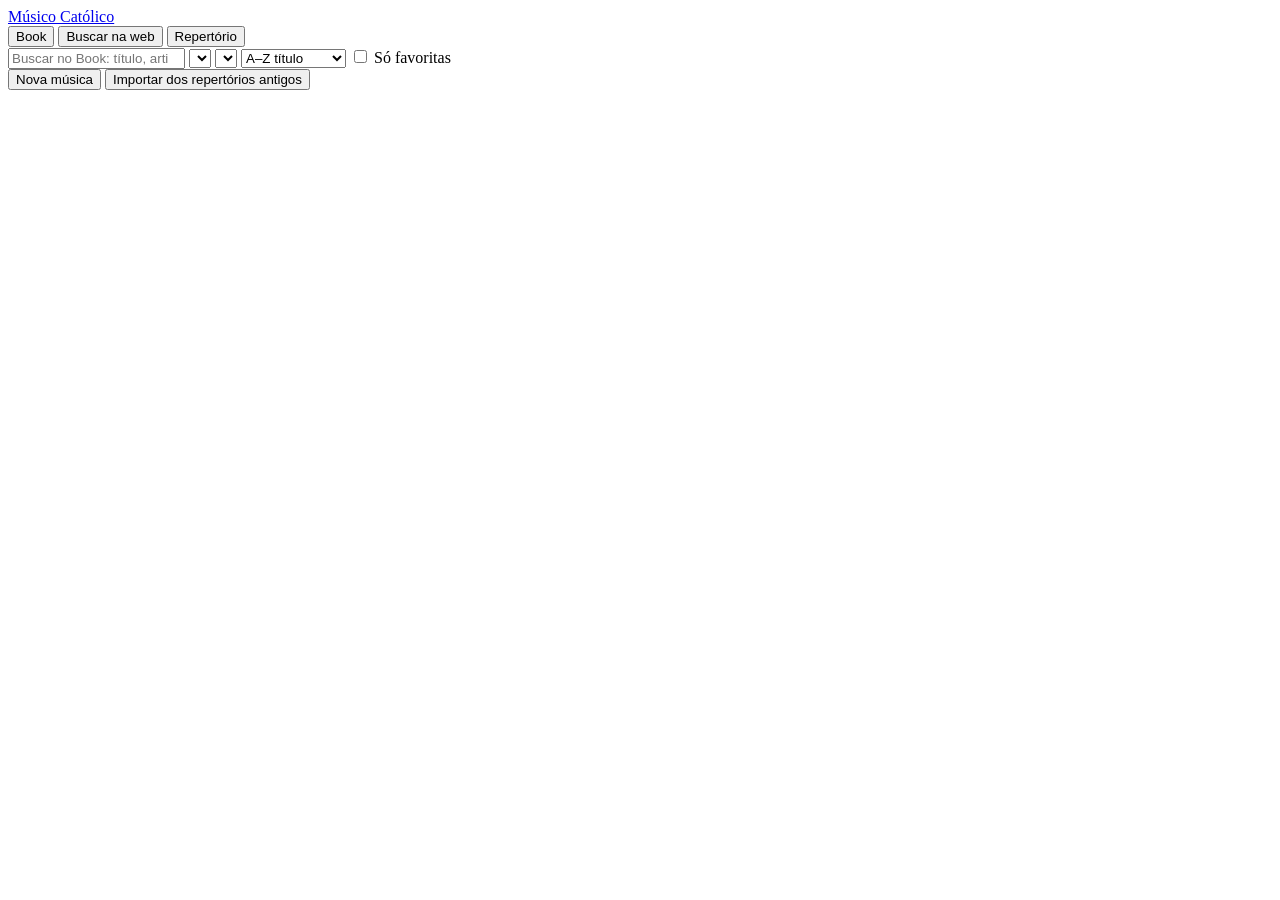
==== docs/book.html @ 033cd69f "Mover book.html para docs/" ====
<!doctype html>
<html lang="pt-BR">
<head>
<meta charset="utf-8">
<meta name="viewport" content="width=device-width, initial-scale=1">
<title>Book — Músico Católico</title>
<link rel="preconnect" href="https://fonts.googleapis.com">
<link href="https://fonts.googleapis.com/css2?family=Montserrat:wght@400;600;700&display=swap" rel="stylesheet">
<link rel="stylesheet" href="css/book.css">
<script src="vendor/jspdf.umd.min.js"></script>
<script src="vendor/docx.umd.js"></script>
<script src="vendor/exceljs.min.js"></script>
<script src="js/transpor.js"></script>
<script src="js/exportar.js"></script>
<script src="js/nuvem.js"></script>
<script src="js/palco.js"></script>
<script src="js/book.js"></script>
</head>
<body>
<header class="topo">
  <a class="marca" href="./">Músico Católico</a>
  <nav class="abas" aria-label="Book">
    <button class="aba ativa" data-aba="book">Book</button>
    <button class="aba" data-aba="web">Buscar na web</button>
    <button class="aba" data-aba="rep">Repertório</button>
  </nav>
  <span id="status" class="status" role="status"></span>
</header>
<div id="aviso" class="toast" role="status" hidden></div>

<main>
  <!-- BOOK -->
  <section id="p-book" class="painel">
    <div class="barra">
      <input id="f-q" type="search" placeholder="Buscar no Book: título, artista ou tag" aria-label="Buscar no Book">
      <select id="f-parte" aria-label="Parte"></select>
      <select id="f-tag" aria-label="Tag"></select>
      <select id="f-ordem" aria-label="Ordenar"><option value="titulo">A–Z título</option><option value="artista">A–Z artista</option><option value="recente">Mais recentes</option></select>
      <label class="chk"><input id="f-fav" type="checkbox"> Só favoritas</label>
    </div>
    <div class="barra">
      <button id="b-nova" class="primario">Nova música</button>
      <button id="b-importar">Importar dos repertórios antigos</button>
      <span id="book-n" class="n"></span>
    </div>
    <ul id="book-lista" class="lista"></ul>
  </section>

  <!-- BUSCA NA WEB -->
  <section id="p-web" class="painel" hidden>
    <div class="barra">
      <input id="w-q" type="search" placeholder="Nome da música, artista ou link da cifra" aria-label="Buscar na web">
      <button id="w-buscar" class="primario">Buscar</button>
    </div>
    <p class="dica">Procura primeiro nas cifras já guardadas na nuvem e depois nos sites (Músicas para Missa, Cifras.com.br, Banana Cifras e web).</p>
    <ul id="w-res" class="lista"></ul>
    <div id="w-prev" class="previa" hidden>
      <h3></h3><pre></pre>
      <div class="barra"><button id="w-salvar" class="primario">Salvar no Book</button><button id="w-salvar-rep">Salvar e adicionar ao repertório</button></div>
    </div>
  </section>

  <!-- REPERTÓRIO -->
  <section id="p-rep" class="painel" hidden>
    <div class="barra">
      <select id="r-sel" aria-label="Repertório"></select>
      <button id="r-novo" class="primario">Novo</button>
      <button id="r-renomear">Renomear</button>
      <button id="r-copiar">Duplicar</button>
      <button id="r-excluir" class="perigo">Excluir</button>
    </div>
    <p id="r-vazio" class="dica" hidden>Nenhum repertório aberto. Clique em <b>Novo</b>.</p>
    <div id="r-corpo">
      <div class="barra">
        <label>Tipo <select id="r-tipo"><option>Missa</option><option>Grupo de Oração</option><option>Encontro</option></select></label>
        <button id="r-organizar">Organizar na ordem das partes</button>
        <span id="r-n" class="n"></span>
      </div>
      <ul id="r-lista" class="lista rep"></ul>
      <fieldset class="exportar">
        <legend>Exportar e imprimir</legend>
        <label>Colunas <select id="x-col"><option value="1">1</option><option value="2">2</option></select></label>
        <label>Fonte <select id="x-tam"><option value="">Auto</option><option>8</option><option>9</option><option>10</option><option>11</option><option>12</option><option>14</option></select></label>
        <button data-x="pdf" class="primario">PDF</button>
        <button data-x="docx">Word</button>
        <button data-x="txt">Texto</button>
        <button data-x="xlsx">Excel</button>
        <button data-x="wpp">Copiar p/ WhatsApp</button>
        <button id="x-imprimir">Imprimir</button>
        <button id="x-palco" class="palco">Modo palco</button>
      </fieldset>
    </div>
  </section>
</main>

<dialog id="editor">
  <form method="dialog" onsubmit="return false">
    <h2>Música</h2>
    <label>Título <input id="e-titulo" required></label>
    <label>Artista <input id="e-artista"></label>
    <label>Link da cifra <input id="e-url" type="url"></label>
    <label>Tags (separe por vírgula) <input id="e-tags" placeholder="advento, mariana, rápida"></label>
    <fieldset><legend>Partes onde costuma entrar</legend><div id="e-partes" class="partes"></div></fieldset>
    <label>Cifra (acordes na linha acima da letra)
      <textarea id="e-cifra" rows="14" spellcheck="false"></textarea></label>
    <div class="barra">
      <button id="e-salvar" class="primario">Salvar</button>
      <button id="e-palco">Ver no palco</button>
      <button id="e-cancelar">Cancelar</button>
      <button id="e-excluir" class="perigo">Excluir</button>
    </div>
  </form>
</dialog>

<div id="area-impressao" aria-hidden="true"></div>
</body>
</html>
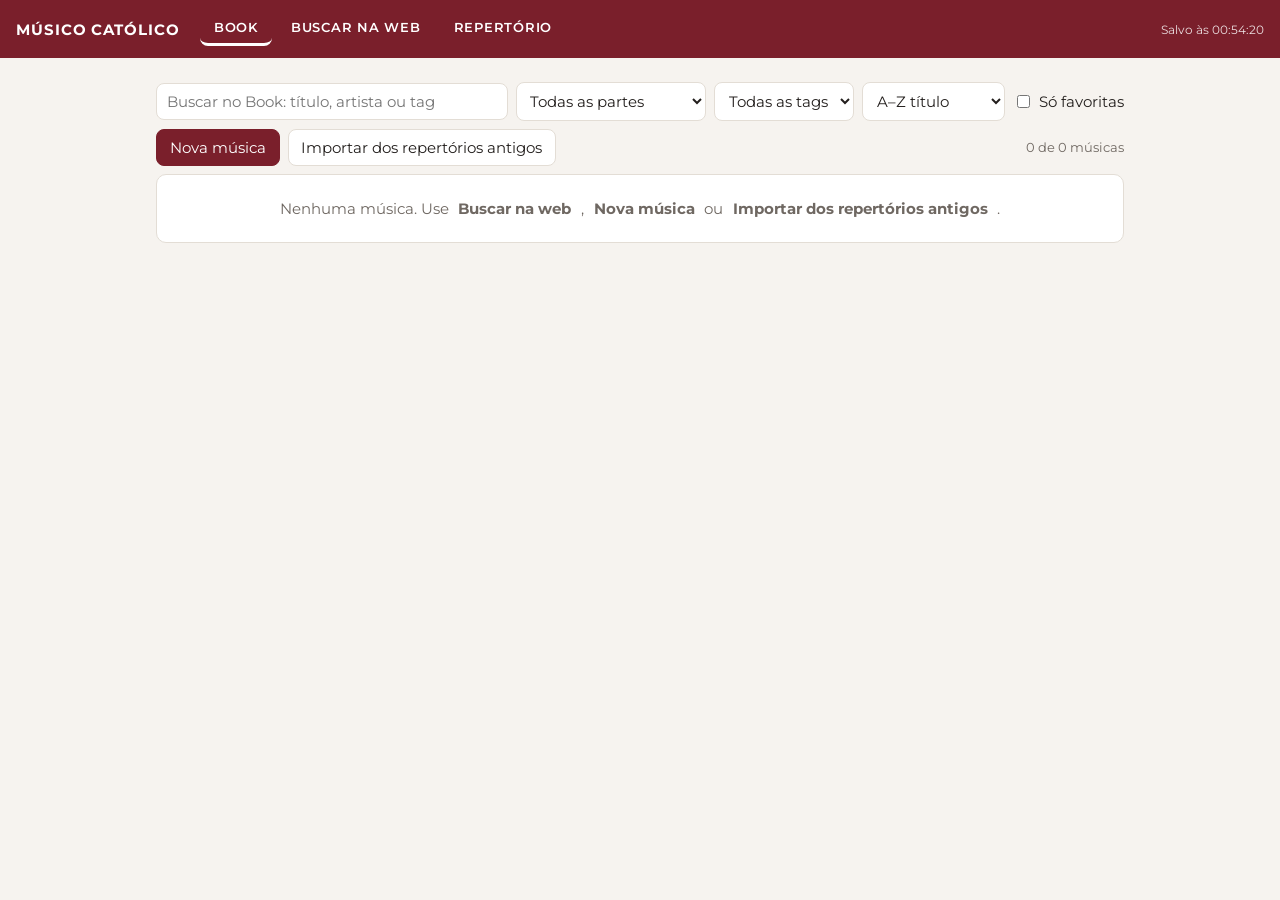
==== commit d4842497: "Add layout.js script to book.html Added a script tag for layout.js to the book.html file." ====
--- a/docs/book.html
+++ b/docs/book.html
@@ -10,6 +10,7 @@
 <script src="vendor/jspdf.umd.min.js"></script>
 <script src="vendor/docx.umd.js"></script>
 <script src="vendor/exceljs.min.js"></script>
+<script src="js/layout.js"></script>
 <script src="js/transpor.js"></script>
 <script src="js/exportar.js"></script>
 <script src="js/nuvem.js"></script>
--- a/docs/css/book.css
+++ b/docs/css/book.css
@@ -0,0 +1,69 @@
+:root{--vinho:#7a1f2b;--vinho2:#5c1620;--fundo:#f6f3ef;--card:#fff;--linha:#e3ddd5;--txt:#231f1d;--mudo:#6f6862}
+*{box-sizing:border-box}
+body{margin:0;font-family:Montserrat,system-ui,sans-serif;background:var(--fundo);color:var(--txt);font-size:15px}
+.topo{display:flex;flex-wrap:wrap;gap:.5rem 1.25rem;align-items:center;padding:.75rem 1rem;background:var(--vinho);color:#fff;position:sticky;top:0;z-index:5}
+.marca{color:#fff;text-decoration:none;font-weight:700;text-transform:uppercase;letter-spacing:.06em}
+.abas{display:flex;gap:.25rem;flex:1}
+.aba{background:transparent;border:0;color:#fff;padding:.5rem .9rem;font:600 .8rem Montserrat;text-transform:uppercase;letter-spacing:.06em;cursor:pointer;border-bottom:3px solid transparent}
+.aba.ativa{border-color:#fff}
+.status{font-size:.75rem;opacity:.85}
+.toast{position:fixed;left:50%;bottom:1.25rem;transform:translateX(-50%);background:#222;color:#fff;padding:.6rem 1rem;border-radius:8px;z-index:20;max-width:90vw}
+main{max-width:1000px;margin:0 auto;padding:1rem}
+.barra{display:flex;flex-wrap:wrap;gap:.5rem;align-items:center;margin:.5rem 0}
+.barra input[type=search]{flex:1 1 220px}
+input,select,textarea,button{font:inherit}
+input,select,textarea{padding:.5rem .6rem;border:1px solid var(--linha);border-radius:8px;background:#fff;color:inherit}
+button{padding:.5rem .8rem;border:1px solid var(--linha);border-radius:8px;background:#fff;cursor:pointer;color:inherit}
+button:hover:not(:disabled){border-color:var(--vinho)}
+button:disabled{opacity:.45;cursor:not-allowed}
+.primario{background:var(--vinho);color:#fff;border-color:var(--vinho)}
+.primario:hover:not(:disabled){background:var(--vinho2)}
+.perigo{color:#a11}
+.palco{background:#111;color:#fff;border-color:#111}
+.chk{display:flex;gap:.35rem;align-items:center}
+.n{margin-left:auto;color:var(--mudo);font-size:.8rem}
+.dica{color:var(--mudo);font-size:.85rem}
+.lista{list-style:none;margin:.5rem 0;padding:0;display:grid;gap:.5rem}
+.lista li{display:flex;gap:.6rem;align-items:center;background:var(--card);border:1px solid var(--linha);border-radius:10px;padding:.6rem .75rem}
+.lista li.vazio{justify-content:center;color:var(--mudo);padding:1.5rem}
+.info{flex:1;display:flex;flex-direction:column;min-width:0;cursor:pointer}
+.info span,.info small{color:var(--mudo);font-size:.8rem}
+.fav{border:0;background:none;font-size:1.3rem;color:#c9c2b9;padding:.1rem .3rem}
+.fav.on{color:#d49a00}
+#w-res li button{all:unset;cursor:pointer;display:flex;flex-direction:column;width:100%}
+#w-res li button span{color:var(--mudo);font-size:.8rem}
+.previa{background:var(--card);border:1px solid var(--linha);border-radius:10px;padding:1rem}
+pre{font:13px/1.35 "Courier New",monospace;white-space:pre;overflow:auto;max-height:50vh;margin:.5rem 0}
+.rep li{flex-wrap:wrap}
+.rep li.sobre{outline:2px dashed var(--vinho)}
+.alca{cursor:grab;color:var(--mudo);font-size:1.2rem;user-select:none}
+.num{width:1.4rem;text-align:center;font-weight:700;color:var(--vinho)}
+.rep select{max-width:11rem}
+.rep input[data-a=obs]{flex:1 1 140px;min-width:0}
+.tom{display:flex;align-items:center;gap:.25rem}
+.tom output{min-width:5.5rem;text-align:center;font-weight:600;font-size:.85rem}
+.tom button{width:2rem;padding:.3rem 0}
+.exportar{border:1px solid var(--linha);border-radius:10px;background:var(--card);display:flex;flex-wrap:wrap;gap:.5rem;align-items:center;margin-top:1rem}
+.exportar label{display:flex;gap:.3rem;align-items:center}
+dialog{border:0;border-radius:12px;padding:1rem;width:min(680px,94vw);max-height:92vh}
+dialog::backdrop{background:rgba(0,0,0,.45)}
+dialog label{display:block;margin:.5rem 0;font-size:.8rem;font-weight:600}
+dialog input,dialog textarea{width:100%;margin-top:.2rem}
+textarea{font:13px/1.35 "Courier New",monospace}
+.partes{display:grid;grid-template-columns:repeat(auto-fill,minmax(150px,1fr));gap:.25rem}
+.partes label{margin:0;font-weight:400}
+.partes input{width:auto}
+#area-impressao{display:none}
+@media (max-width:600px){.rep li .info{flex-basis:60%}.tom{margin-left:auto}}
+@media print{
+  body{background:#fff}
+  body>*:not(#area-impressao){display:none!important}
+  #area-impressao{display:block;font-size:var(--tam,10pt)}
+  #area-impressao h1{font-size:16pt;margin:0 0 .5rem}
+  #area-impressao article{break-inside:avoid;margin-bottom:1rem}
+  #area-impressao h2{font-size:12pt;margin:.3rem 0;border-bottom:1px solid #999}
+  #area-impressao h2 small{font-weight:400;color:#555}
+  #area-impressao pre{font-size:inherit;max-height:none;overflow:visible;white-space:pre-wrap;margin:0}
+  #area-impressao{column-count:var(--cols,1);column-gap:8mm}
+  @page{size:A4;margin:12mm}
+}
